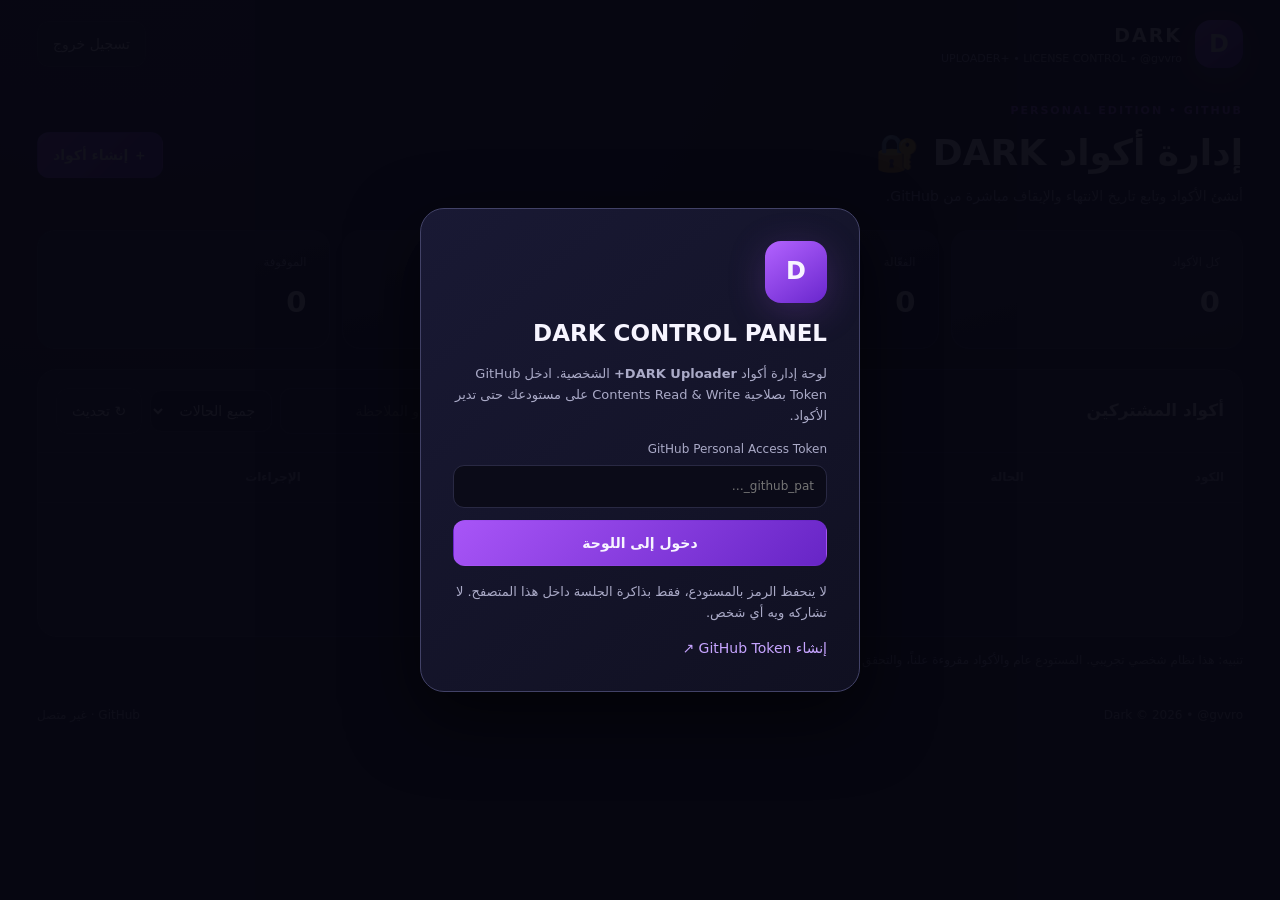
==== dark-uploader/index.html @ 8ace8737 "Publish DARK Uploader+ personal license dashboard" ====
<!doctype html>
<html lang="ar" dir="rtl">
<head>
<meta charset="utf-8"><meta name="viewport" content="width=device-width, initial-scale=1">
<title>DARK • License Panel</title>
<meta name="theme-color" content="#080812">
<style>
:root{color-scheme:dark;--bg:#080812;--surface:#111124;--card:#17172b;--stroke:#292943;--muted:#aaaac7;--text:#f7f5ff;--purple:#a855f7;--purple2:#6d28d9;--green:#38d9a9;--red:#ff667e;--yellow:#ffd166}
*{box-sizing:border-box}body{margin:0;font:14px/1.6 system-ui,"Segoe UI",Tahoma,sans-serif;background:radial-gradient(ellipse at 10% -20%,#5b21b635,transparent 45%),var(--bg);color:var(--text);min-height:100dvh}
button,input,select{font:inherit}button{cursor:pointer;border:0}a{color:inherit;text-decoration:none}
.wrap{max-width:1250px;margin:auto;padding:20px 22px 60px}
header{display:flex;justify-content:space-between;align-items:center;gap:12px;margin-bottom:34px}
.brand{display:flex;align-items:center;gap:13px}.logo{display:grid;place-items:center;width:48px;height:48px;border-radius:16px;background:linear-gradient(145deg,#b363ff,#6926cd);box-shadow:0 8px 36px #9d4edd40;font-size:24px;font-weight:900}
.brand b{font-size:19px;letter-spacing:2px}.brand small{display:block;font-size:11px;color:var(--muted)}
.btn{padding:11px 15px;border:1px solid var(--stroke);color:var(--text);border-radius:12px;background:#19192d;white-space:nowrap;transition:.15s}.btn:hover{border-color:#9963db}.btn.primary{background:linear-gradient(135deg,#a855f7,#6725c6);border-color:transparent;font-weight:700}.btn.red{color:var(--red)}
.hero{display:flex;align-items:center;justify-content:space-between;gap:16px;flex-wrap:wrap;margin:20px 0 22px}.eyebrow{font-size:11px;color:var(--purple);letter-spacing:2px;font-weight:800}.hero h1{font-size:clamp(25px,4vw,36px);margin:4px 0}.hero p{color:var(--muted);margin:0}
.statgrid{display:grid;grid-template-columns:repeat(4,minmax(0,1fr));gap:12px}.stat{padding:22px;background:linear-gradient(165deg,#1b1b34,#101020);border:1px solid var(--stroke);border-radius:18px}.stat small{display:block;color:var(--muted);margin-bottom:8px}.stat strong{font-size:29px;font-variant-numeric:tabular-nums}
.panel{border:1px solid var(--stroke);border-radius:20px;background:var(--surface);overflow:hidden;margin-top:20px}.toolbar{padding:18px;display:flex;align-items:center;justify-content:space-between;gap:10px;flex-wrap:wrap;border-bottom:1px solid var(--stroke)}
.title{font-size:17px;font-weight:800}.actions{display:flex;gap:8px;align-items:center;flex-wrap:wrap}
input,select{background:#0b0b18;border:1px solid var(--stroke);border-radius:11px;color:var(--text);padding:11px 12px;outline:0;min-width:0}input:focus,select:focus{border-color:var(--purple)}
.search{width:225px;max-width:100%}.table-scroll{overflow-x:auto}table{width:100%;border-collapse:collapse;min-width:740px;text-align:right}th,td{padding:15px 18px;border-bottom:1px solid #28283e;text-align:right;white-space:nowrap}th{color:#9f9fbd;font-size:12px;font-weight:600}td{font-size:13px}tbody tr:last-child td{border:0}
.key{color:#e5c6ff;letter-spacing:1px;font:700 13px/1.5 monospace;direction:ltr;display:inline-block}.pill{padding:4px 9px;border-radius:20px;font-size:11px;display:inline-block;font-weight:700}.good{color:var(--green);background:#38d9a91b}.bad{color:var(--red);background:#ff667e1b}.warn{color:var(--yellow);background:#ffd1661b}
.mini{padding:6px 9px;font-size:12px;background:#24243c;color:var(--text);border-radius:8px;margin-inline-end:4px}.mini:hover{background:#383852}
.empty{padding:55px;text-align:center;color:var(--muted)}
.note{margin-top:14px;color:var(--muted);font-size:12px}.note a{color:#c59dff;text-decoration:underline}
dialog{border:1px solid #404067;background:#15152a;color:var(--text);border-radius:21px;padding:0;min-width:min(440px,92vw);max-width:94vw;box-shadow:0 24px 100px #0009}dialog::backdrop{background:#000c;backdrop-filter:blur(5px)}.modal{padding:24px;display:grid;gap:12px}.modal h2{margin:0 0 4px;font-size:22px}.modal p{margin:0;color:var(--muted);font-size:12px}.field{display:grid;gap:6px;font-size:12px;color:var(--muted)}.field input{width:100%}.cols{display:grid;grid-template-columns:1fr 1fr;gap:12px}.modal-foot{display:flex;gap:8px;justify-content:flex-end;margin-top:10px}
#toast{position:fixed;bottom:25px;left:50%;transform:translateX(-50%);background:#262642;border:1px solid #59527b;padding:11px 19px;border-radius:12px;display:none;z-index:20;text-align:center;max-width:90vw}#toast.show{display:block}
#lock{position:fixed;inset:0;z-index:15;display:grid;place-items:center;background:#070711f4;padding:16px}#lock.hidden{display:none}.lockbox{background:linear-gradient(140deg,#191934,#101021);border:1px solid #424267;border-radius:24px;max-width:440px;width:100%;padding:32px;box-shadow:0 25px 70px #0009}.lockbox h1{margin:12px 0 4px;font-size:23px}.lockbox p{color:var(--muted);font-size:13px}.lockbox .btn{width:100%;margin-top:12px}.lockbox input{width:100%}.lockbox .logo{width:62px;height:62px}
.footer{display:flex;gap:8px;justify-content:space-between;flex-wrap:wrap;align-items:center;padding-top:24px;color:var(--muted);font-size:12px}
@media(max-width:720px){.wrap{padding:15px}.statgrid{grid-template-columns:repeat(2,minmax(0,1fr))}.stat{padding:15px}.toolbar{align-items:stretch}.actions{width:100%}.actions input{flex:1}.hero .btn{width:100%}header .btn{padding:9px}.cols{grid-template-columns:1fr}}
</style>
</head>
<body>
<div id="lock">
  <div class="lockbox">
    <div class="logo">D</div>
    <h1>DARK CONTROL PANEL</h1>
    <p>لوحة إدارة أكواد <b>DARK Uploader+</b> الشخصية. ادخل GitHub Token بصلاحية Contents Read & Write على مستودعك حتى تدير الأكواد.</p>
    <form id="loginForm"><label class="field">GitHub Personal Access Token<input id="token" type="password" required autocomplete="off" placeholder="github_pat_…"></label><button class="btn primary" type="submit" id="loginBtn">دخول إلى اللوحة</button></form>
    <p style="margin-top:16px">لا ينحفظ الرمز بالمستودع، فقط بذاكرة الجلسة داخل هذا المتصفح. لا تشاركه ويه أي شخص.</p>
    <a href="https://github.com/settings/personal-access-tokens/new" target="_blank" rel="noopener" style="color:#c6a4ff">إنشاء GitHub Token ↗</a>
  </div>
</div>
<div class="wrap">
  <header>
    <div class="brand"><div class="logo">D</div><div><b>DARK</b><small>UPLOADER+ • LICENSE CONTROL • @gvvro</small></div></div>
    <button class="btn" id="logoutBtn">تسجيل خروج</button>
  </header>
  <section class="hero"><div><div class="eyebrow">PERSONAL EDITION • GITHUB</div><h1>إدارة أكواد DARK 🔐</h1><p>أنشئ الأكواد وتابع تاريخ الانتهاء والإيقاف مباشرة من GitHub.</p></div><button class="btn primary" id="createBtn">＋ إنشاء أكواد</button></section>
  <section class="statgrid"><div class="stat"><small>كل الأكواد</small><strong id="total">0</strong></div><div class="stat"><small>الفعّالة</small><strong id="active">0</strong></div><div class="stat"><small>المنتهية</small><strong id="expired">0</strong></div><div class="stat"><small>الموقوفة</small><strong id="disabled">0</strong></div></section>
  <section class="panel">
    <div class="toolbar"><span class="title">أكواد المشتركين</span><div class="actions"><input id="query" class="search" placeholder="بحث بالكود أو الملاحظة"><select id="filter"><option value="all">جميع الحالات</option><option value="active">فعّال</option><option value="expired">منتهي</option><option value="disabled">موقوف</option></select><button class="btn" id="refreshBtn">↻ تحديث</button></div></div>
    <div class="table-scroll"><table><thead><tr><th>الكود</th><th>الحالة</th><th>الانتهاء</th><th>الملاحظة</th><th>الإجراءات</th></tr></thead><tbody id="rows"></tbody></table></div><div id="empty" class="empty">لا توجد أكواد. اضغط «إنشاء أكواد» للبداية.</div>
  </section>
  <p class="note">تنبيه: هذا نظام شخصي تجريبي. المستودع عام والأكواد مقروءة علناً، والتحقق يتم داخل الإضافة وليس بسيرفر محمي.</p>
  <div class="footer"><span>Dark © 2026 • @gvvro</span><span id="sync">GitHub · غير متصل</span></div>
</div>
<dialog id="createDialog"><form class="modal" id="createForm"><h2>إنشاء أكواد جديدة</h2><p>صلاحية الكود تبدأ من لحظة إنشائه.</p><div class="cols"><label class="field">المدة بالأيام<input id="days" type="number" min="1" max="3650" value="30" required></label><label class="field">العدد<input id="count" type="number" min="1" max="50" value="1" required></label></div><label class="field">ملاحظة اختيارية<input id="note" maxlength="120" placeholder="مثلاً: جهازي الشخصي"></label><div class="modal-foot"><button class="btn" type="button" data-close>إلغاء</button><button class="btn primary" type="submit">حفظ على GitHub</button></div></form></dialog>
<div id="toast" aria-live="polite"></div>
<script>
"use strict";
const OWNER="Black2s11",REPO="black-panel-live",BRANCH="main",PATH="dark-uploader/keys.json";
const API="https://api.github.com/repos/"+OWNER+"/"+REPO+"/contents/"+PATH;
const $=(id)=>document.getElementById(id);
let token=sessionStorage.getItem("dark_gh_token")||"",keys=[],busy=false;
function say(s){const t=$("toast");t.textContent=s;t.classList.add("show");clearTimeout(window.toastTimer);window.toastTimer=setTimeout(()=>t.classList.remove("show"),3600)}
function status(k){if(k.status!=="active")return"disabled";if(!k.expires_at||new Date(k.expires_at).getTime()<=Date.now())return"expired";return"active"}
function pretty(s){try{return new Date(s).toLocaleDateString("ar-IQ",{year:"numeric",month:"2-digit",day:"2-digit"})}catch{return"—"}}
function esc(s){return String(s??"").replace(/[&<>"']/g,c=>({"&":"&amp;","<":"&lt;",">":"&gt;",'"':"&quot;","'":"&#39;"}[c]))}
async function request(url,opts={}){const r=await fetch(url,{...opts,headers:{"Accept":"application/vnd.github+json","Authorization":"Bearer "+token,"X-GitHub-Api-Version":"2022-11-28",...(opts.headers||{})},cache:"no-store"});if(!r.ok){const d=await r.json().catch(()=>({}));throw Error((d.message||"GitHub HTTP "+r.status)+(r.status===409?" — تحديث متزامن؛ حاول مجدداً":""))}return r.json()}
function decode64(t){return decodeURIComponent(Array.from(atob(t.replace(/\s/g,"")),c=>"%"+c.charCodeAt(0).toString(16).padStart(2,"0")).join(""))}
function encode64(s){return btoa(unescape(encodeURIComponent(s)))}
async function current(){const f=await request(API+"?ref="+BRANCH+"&t="+Date.now());const d=JSON.parse(decode64(f.content));return{sha:f.sha,keys:Array.isArray(d.keys)?d.keys:[]}}
async function load(){const d=await current();keys=d.keys;render();$("sync").textContent="متصل بـ GitHub • "+new Date().toLocaleTimeString("ar-IQ")}
async function mutate(fn,msg){if(busy)return;busy=true;try{const state=await current();const next=fn(state.keys);const body={message:msg,branch:BRANCH,sha:state.sha,content:encode64(JSON.stringify({version:1,app:"Dark Uploader+",updated_at:new Date().toISOString(),keys:next},null,2)+"\n")};await request(API,{method:"PUT",headers:{"Content-Type":"application/json"},body:JSON.stringify(body)});keys=next;render();say("تم الحفظ على GitHub ✓")}catch(e){say("فشل الحفظ: "+e.message)}finally{busy=false}}
function gen(){const abc="ABCDEFGHJKLMNPQRSTUVWXYZ23456789",b=crypto.getRandomValues(new Uint8Array(16));return"DARK-"+Array.from(b,c=>abc[c%abc.length]).join("")}
function render(){const q=$("query").value.trim().toLowerCase(),f=$("filter").value;let counts={active:0,expired:0,disabled:0};for(const k of keys)counts[status(k)]++;$("total").textContent=keys.length;for(const k in counts)$(k).textContent=counts[k];const visible=keys.filter(k=>(!q||(k.key+" "+(k.note||"")).toLowerCase().includes(q))&&(f==="all"||status(k)===f));const tbody=$("rows");tbody.innerHTML="";$("empty").hidden=visible.length>0;for(const k of visible){const s=status(k),tr=document.createElement("tr");tr.innerHTML='<td><span class="key">'+esc(k.key)+'</span></td><td><span class="pill '+(s==="active"?"good":s==="disabled"?"bad":"warn")+'">'+(s==="active"?"فعّال":s==="expired"?"منتهي":"موقوف")+'</span></td><td>'+esc(pretty(k.expires_at))+'</td><td>'+esc(k.note||"—")+'</td><td></td>';const actions=tr.lastElementChild;const btn=(title,handler,cl="")=>{const b=document.createElement("button");b.type="button";b.className="mini "+cl;b.textContent=title;b.onclick=handler;actions.appendChild(b)};
btn("نسخ",()=>navigator.clipboard.writeText(k.key).then(()=>say("تم النسخ")).catch(()=>say(k.key)));
btn(k.status==="active"?"إيقاف":"تفعيل",()=>mutate(list=>list.map(x=>x.id===k.id?{...x,status:x.status==="active"?"disabled":"active"}:x),"DARK license status"));
btn("حذف",()=>{if(confirm("حذف هذا الكود نهائياً؟"))mutate(list=>list.filter(x=>x.id!==k.id),"Delete DARK license")},"danger");
tbody.appendChild(tr)}}
$("loginForm").onsubmit=async e=>{e.preventDefault();$("loginBtn").disabled=true;token=$("token").value.trim();try{await request("https://api.github.com/user");await load();sessionStorage.setItem("dark_gh_token",token);$("lock").classList.add("hidden");$("token").value="";say("تم الاتصال")}catch(err){token="";say("فشل الدخول: "+err.message)}finally{$("loginBtn").disabled=false}};
$("logoutBtn").onclick=()=>{token="";keys=[];sessionStorage.removeItem("dark_gh_token");$("lock").classList.remove("hidden");$("token").value="";render()};
$("query").oninput=render;$("filter").onchange=render;$("refreshBtn").onclick=()=>load().catch(e=>say(e.message));$("createBtn").onclick=()=>$("createDialog").showModal();document.querySelector("[data-close]").onclick=()=>$("createDialog").close();
$("createForm").onsubmit=async e=>{e.preventDefault();const days=Number($("days").value),count=Number($("count").value),note=$("note").value.trim();if(!(days>=1&&days<=3650&&count>=1&&count<=50))return say("أدخل عدد ومدة صحيحة");await mutate(list=>{const result=[...list];for(let i=0;i<count;i++){let key=gen();while(result.some(x=>x.key===key))key=gen();const created=new Date();result.unshift({id:crypto.randomUUID(),key,status:"active",created_at:created.toISOString(),expires_at:new Date(created.getTime()+days*86400000).toISOString(),note})}return result},"Create DARK licenses");$("createDialog").close();$("createForm").reset()};
if(token){(async()=>{try{await load();$("lock").classList.add("hidden")}catch(e){sessionStorage.removeItem("dark_gh_token");token="";say("الجلسة انتهت، سجل مجدداً")}})()}
</script>
</body>
</html>
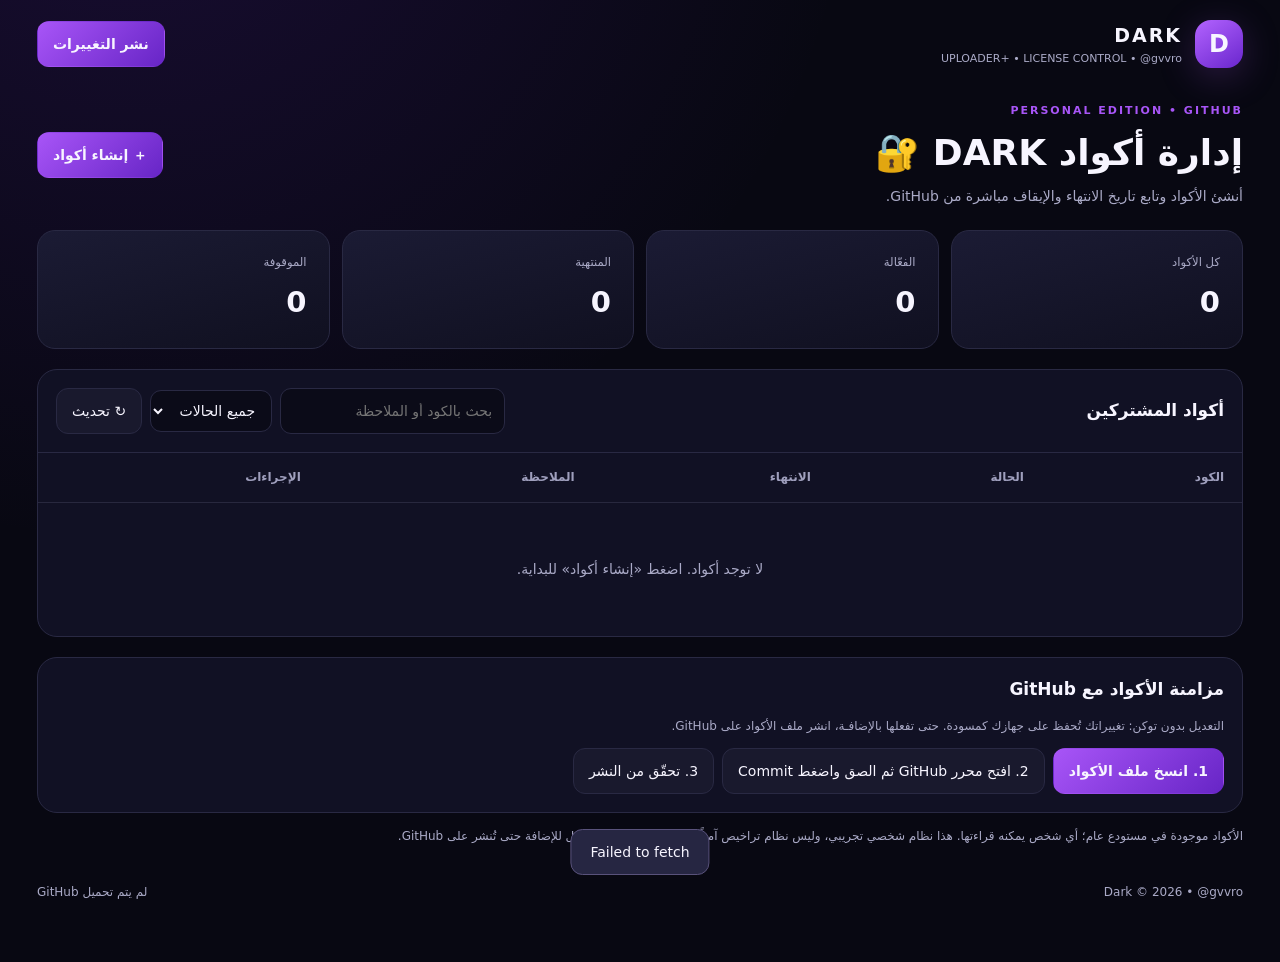
==== commit 6d928298: "Make DARK Uploader+ panel token-free with local drafts and GitHub editor publish" ====
--- a/dark-uploader/index.html
+++ b/dark-uploader/index.html
@@ -31,20 +31,10 @@
 </style>
 </head>
 <body>
-<div id="lock">
-  <div class="lockbox">
-    <div class="logo">D</div>
-    <h1>DARK CONTROL PANEL</h1>
-    <p>لوحة إدارة أكواد <b>DARK Uploader+</b> الشخصية. ادخل GitHub Token بصلاحية Contents Read & Write على مستودعك حتى تدير الأكواد.</p>
-    <form id="loginForm"><label class="field">GitHub Personal Access Token<input id="token" type="password" required autocomplete="off" placeholder="github_pat_…"></label><button class="btn primary" type="submit" id="loginBtn">دخول إلى اللوحة</button></form>
-    <p style="margin-top:16px">لا ينحفظ الرمز بالمستودع، فقط بذاكرة الجلسة داخل هذا المتصفح. لا تشاركه ويه أي شخص.</p>
-    <a href="https://github.com/settings/personal-access-tokens/new" target="_blank" rel="noopener" style="color:#c6a4ff">إنشاء GitHub Token ↗</a>
-  </div>
-</div>
 <div class="wrap">
   <header>
     <div class="brand"><div class="logo">D</div><div><b>DARK</b><small>UPLOADER+ • LICENSE CONTROL • @gvvro</small></div></div>
-    <button class="btn" id="logoutBtn">تسجيل خروج</button>
+    <button class="btn primary" id="publishBtn">نشر التغييرات</button>
   </header>
   <section class="hero"><div><div class="eyebrow">PERSONAL EDITION • GITHUB</div><h1>إدارة أكواد DARK 🔐</h1><p>أنشئ الأكواد وتابع تاريخ الانتهاء والإيقاف مباشرة من GitHub.</p></div><button class="btn primary" id="createBtn">＋ إنشاء أكواد</button></section>
   <section class="statgrid"><div class="stat"><small>كل الأكواد</small><strong id="total">0</strong></div><div class="stat"><small>الفعّالة</small><strong id="active">0</strong></div><div class="stat"><small>المنتهية</small><strong id="expired">0</strong></div><div class="stat"><small>الموقوفة</small><strong id="disabled">0</strong></div></section>
@@ -52,38 +42,97 @@
     <div class="toolbar"><span class="title">أكواد المشتركين</span><div class="actions"><input id="query" class="search" placeholder="بحث بالكود أو الملاحظة"><select id="filter"><option value="all">جميع الحالات</option><option value="active">فعّال</option><option value="expired">منتهي</option><option value="disabled">موقوف</option></select><button class="btn" id="refreshBtn">↻ تحديث</button></div></div>
     <div class="table-scroll"><table><thead><tr><th>الكود</th><th>الحالة</th><th>الانتهاء</th><th>الملاحظة</th><th>الإجراءات</th></tr></thead><tbody id="rows"></tbody></table></div><div id="empty" class="empty">لا توجد أكواد. اضغط «إنشاء أكواد» للبداية.</div>
   </section>
-  <p class="note">تنبيه: هذا نظام شخصي تجريبي. المستودع عام والأكواد مقروءة علناً، والتحقق يتم داخل الإضافة وليس بسيرفر محمي.</p>
-  <div class="footer"><span>Dark © 2026 • @gvvro</span><span id="sync">GitHub · غير متصل</span></div>
+  <section class="panel" id="syncPanel" style="padding:18px">
+  <div class="title">مزامنة الأكواد مع GitHub</div>
+  <p class="note" id="syncHelp">التعديل بدون توكن: تغييراتك تُحفظ على جهازك كمسودة. حتى تفعلها بالإضافـة، انشر ملف الأكواد على GitHub.</p>
+  <div class="actions" style="margin-top:12px">
+    <button class="btn primary" id="copyJsonBtn">1. انسخ ملف الأكواد</button>
+    <a class="btn" href="https://github.com/Black2s11/black-panel-live/edit/main/dark-uploader/keys.json" target="_blank" rel="noopener noreferrer">2. افتح محرر GitHub ثم الصق واضغط Commit</a>
+    <button class="btn" id="confirmBtn">3. تحقّق من النشر</button>
+  </div>
+  <textarea id="jsonBackup" readonly spellcheck="false" style="display:none;width:100%;min-height:180px;background:#0b0b18;color:#fff;margin-top:12px;border:1px solid #51516e;border-radius:12px;padding:12px" aria-label="ملف الأكواد"></textarea>
+</section>
+<p class="note">الأكواد موجودة في مستودع عام؛ أي شخص يمكنه قراءتها. هذا نظام شخصي تجريبي، وليس نظام تراخيص آمناً. التعديلات المحلية لن تصل للإضافة حتى تُنشر على GitHub.</p>
+  <div class="footer"><span>Dark © 2026 • @gvvro</span><span id="sync">جاري تحميل الأكواد…</span></div>
 </div>
-<dialog id="createDialog"><form class="modal" id="createForm"><h2>إنشاء أكواد جديدة</h2><p>صلاحية الكود تبدأ من لحظة إنشائه.</p><div class="cols"><label class="field">المدة بالأيام<input id="days" type="number" min="1" max="3650" value="30" required></label><label class="field">العدد<input id="count" type="number" min="1" max="50" value="1" required></label></div><label class="field">ملاحظة اختيارية<input id="note" maxlength="120" placeholder="مثلاً: جهازي الشخصي"></label><div class="modal-foot"><button class="btn" type="button" data-close>إلغاء</button><button class="btn primary" type="submit">حفظ على GitHub</button></div></form></dialog>
+<dialog id="createDialog"><form class="modal" id="createForm"><h2>إنشاء أكواد جديدة</h2><p>صلاحية الكود تبدأ من لحظة إنشائه. سيتم حفظ التغييرات كمسودة محلية حتى تنشرها على GitHub.</p><div class="cols"><label class="field">المدة بالأيام<input id="days" type="number" min="1" max="3650" value="30" required></label><label class="field">العدد<input id="count" type="number" min="1" max="50" value="1" required></label></div><label class="field">ملاحظة اختيارية<input id="note" maxlength="120" placeholder="مثلاً: جهازي الشخصي"></label><div class="modal-foot"><button class="btn" type="button" data-close>إلغاء</button><button class="btn primary" type="submit">حفظ على GitHub</button></div></form></dialog>
 <div id="toast" aria-live="polite"></div>
 <script>
 "use strict";
-const OWNER="Black2s11",REPO="black-panel-live",BRANCH="main",PATH="dark-uploader/keys.json";
-const API="https://api.github.com/repos/"+OWNER+"/"+REPO+"/contents/"+PATH;
-const $=(id)=>document.getElementById(id);
-let token=sessionStorage.getItem("dark_gh_token")||"",keys=[],busy=false;
-function say(s){const t=$("toast");t.textContent=s;t.classList.add("show");clearTimeout(window.toastTimer);window.toastTimer=setTimeout(()=>t.classList.remove("show"),3600)}
-function status(k){if(k.status!=="active")return"disabled";if(!k.expires_at||new Date(k.expires_at).getTime()<=Date.now())return"expired";return"active"}
-function pretty(s){try{return new Date(s).toLocaleDateString("ar-IQ",{year:"numeric",month:"2-digit",day:"2-digit"})}catch{return"—"}}
+const RAW="https://raw.githubusercontent.com/Black2s11/black-panel-live/main/dark-uploader/keys.json";
+const DRAFT="dark-uploader-draft-local-v1";
+const $=id=>document.getElementById(id);
+let keys=[],dirty=false;
+function say(s){const el=$("toast");el.textContent=s;el.classList.add("show");clearTimeout(window.toastTimer);window.toastTimer=setTimeout(()=>el.classList.remove("show"),4200)}
+function status(k){if(k.status!=="active")return"disabled";return!k.expires_at||new Date(k.expires_at).getTime()<=Date.now()?"expired":"active"}
+function pretty(s){const d=new Date(s);return isNaN(d.getTime())?"—":d.toLocaleDateString("ar-IQ",{year:"numeric",month:"2-digit",day:"2-digit"})}
 function esc(s){return String(s??"").replace(/[&<>"']/g,c=>({"&":"&amp;","<":"&lt;",">":"&gt;",'"':"&quot;","'":"&#39;"}[c]))}
-async function request(url,opts={}){const r=await fetch(url,{...opts,headers:{"Accept":"application/vnd.github+json","Authorization":"Bearer "+token,"X-GitHub-Api-Version":"2022-11-28",...(opts.headers||{})},cache:"no-store"});if(!r.ok){const d=await r.json().catch(()=>({}));throw Error((d.message||"GitHub HTTP "+r.status)+(r.status===409?" — تحديث متزامن؛ حاول مجدداً":""))}return r.json()}
-function decode64(t){return decodeURIComponent(Array.from(atob(t.replace(/\s/g,"")),c=>"%"+c.charCodeAt(0).toString(16).padStart(2,"0")).join(""))}
-function encode64(s){return btoa(unescape(encodeURIComponent(s)))}
-async function current(){const f=await request(API+"?ref="+BRANCH+"&t="+Date.now());const d=JSON.parse(decode64(f.content));return{sha:f.sha,keys:Array.isArray(d.keys)?d.keys:[]}}
-async function load(){const d=await current();keys=d.keys;render();$("sync").textContent="متصل بـ GitHub • "+new Date().toLocaleTimeString("ar-IQ")}
-async function mutate(fn,msg){if(busy)return;busy=true;try{const state=await current();const next=fn(state.keys);const body={message:msg,branch:BRANCH,sha:state.sha,content:encode64(JSON.stringify({version:1,app:"Dark Uploader+",updated_at:new Date().toISOString(),keys:next},null,2)+"\n")};await request(API,{method:"PUT",headers:{"Content-Type":"application/json"},body:JSON.stringify(body)});keys=next;render();say("تم الحفظ على GitHub ✓")}catch(e){say("فشل الحفظ: "+e.message)}finally{busy=false}}
-function gen(){const abc="ABCDEFGHJKLMNPQRSTUVWXYZ23456789",b=crypto.getRandomValues(new Uint8Array(16));return"DARK-"+Array.from(b,c=>abc[c%abc.length]).join("")}
-function render(){const q=$("query").value.trim().toLowerCase(),f=$("filter").value;let counts={active:0,expired:0,disabled:0};for(const k of keys)counts[status(k)]++;$("total").textContent=keys.length;for(const k in counts)$(k).textContent=counts[k];const visible=keys.filter(k=>(!q||(k.key+" "+(k.note||"")).toLowerCase().includes(q))&&(f==="all"||status(k)===f));const tbody=$("rows");tbody.innerHTML="";$("empty").hidden=visible.length>0;for(const k of visible){const s=status(k),tr=document.createElement("tr");tr.innerHTML='<td><span class="key">'+esc(k.key)+'</span></td><td><span class="pill '+(s==="active"?"good":s==="disabled"?"bad":"warn")+'">'+(s==="active"?"فعّال":s==="expired"?"منتهي":"موقوف")+'</span></td><td>'+esc(pretty(k.expires_at))+'</td><td>'+esc(k.note||"—")+'</td><td></td>';const actions=tr.lastElementChild;const btn=(title,handler,cl="")=>{const b=document.createElement("button");b.type="button";b.className="mini "+cl;b.textContent=title;b.onclick=handler;actions.appendChild(b)};
-btn("نسخ",()=>navigator.clipboard.writeText(k.key).then(()=>say("تم النسخ")).catch(()=>say(k.key)));
-btn(k.status==="active"?"إيقاف":"تفعيل",()=>mutate(list=>list.map(x=>x.id===k.id?{...x,status:x.status==="active"?"disabled":"active"}:x),"DARK license status"));
-btn("حذف",()=>{if(confirm("حذف هذا الكود نهائياً؟"))mutate(list=>list.filter(x=>x.id!==k.id),"Delete DARK license")},"danger");
-tbody.appendChild(tr)}}
-$("loginForm").onsubmit=async e=>{e.preventDefault();$("loginBtn").disabled=true;token=$("token").value.trim();try{await request("https://api.github.com/user");await load();sessionStorage.setItem("dark_gh_token",token);$("lock").classList.add("hidden");$("token").value="";say("تم الاتصال")}catch(err){token="";say("فشل الدخول: "+err.message)}finally{$("loginBtn").disabled=false}};
-$("logoutBtn").onclick=()=>{token="";keys=[];sessionStorage.removeItem("dark_gh_token");$("lock").classList.remove("hidden");$("token").value="";render()};
-$("query").oninput=render;$("filter").onchange=render;$("refreshBtn").onclick=()=>load().catch(e=>say(e.message));$("createBtn").onclick=()=>$("createDialog").showModal();document.querySelector("[data-close]").onclick=()=>$("createDialog").close();
-$("createForm").onsubmit=async e=>{e.preventDefault();const days=Number($("days").value),count=Number($("count").value),note=$("note").value.trim();if(!(days>=1&&days<=3650&&count>=1&&count<=50))return say("أدخل عدد ومدة صحيحة");await mutate(list=>{const result=[...list];for(let i=0;i<count;i++){let key=gen();while(result.some(x=>x.key===key))key=gen();const created=new Date();result.unshift({id:crypto.randomUUID(),key,status:"active",created_at:created.toISOString(),expires_at:new Date(created.getTime()+days*86400000).toISOString(),note})}return result},"Create DARK licenses");$("createDialog").close();$("createForm").reset()};
-if(token){(async()=>{try{await load();$("lock").classList.add("hidden")}catch(e){sessionStorage.removeItem("dark_gh_token");token="";say("الجلسة انتهت، سجل مجدداً")}})()}
+function json(){return JSON.stringify({version:1,app:"Dark Uploader+",updated_at:new Date().toISOString(),keys},null,2)+"\n"}
+function syncState(){
+ $("sync").textContent=dirty?"مسودة محلية — غير منشورة":"GitHub متصل — لا توجد تغييرات معلقة";
+ $("sync").style.color=dirty?"#ffd166":"#38d9a9";
+ $("syncHelp").textContent=dirty?"عندك تغييرات محلية غير منشورة. انسخ الملف والصقه في GitHub، ثم اضغط Commit changes.":"اللوحة تفتح بدون توكن. أي تغييرات جديدة تحتاج نشرها على GitHub حتى تشوفها الإضافة.";
+}
+function draft(){localStorage.setItem(DRAFT,JSON.stringify(keys));dirty=true;render();syncState();say("تم حفظ التغيير على جهازك. انشره على GitHub حتى يصل للإضافة.")}
+async function load(force=false){
+ const r=await fetch(RAW+"?t="+Date.now(),{cache:"no-store"});
+ if(!r.ok)throw Error("قراءة ملف الأكواد فشلت: "+r.status);
+ const d=await r.json();if(!Array.isArray(d.keys))throw Error("ملف الأكواد غير صالح");
+ const local=force?null:localStorage.getItem(DRAFT);
+ if(local){
+   try {const v=JSON.parse(local);keys=Array.isArray(v)?v:d.keys;dirty=JSON.stringify(keys)!==JSON.stringify(d.keys);if(!dirty)localStorage.removeItem(DRAFT)}
+   catch(e){keys=d.keys;dirty=false}
+ } else {keys=d.keys;dirty=false;if(force)localStorage.removeItem(DRAFT)}
+ render();syncState();
+ if(dirty)say("تم استعادة مسودة محلية غير منشورة");
+}
+function make(){const chars="ABCDEFGHJKLMNPQRSTUVWXYZ23456789",bytes=crypto.getRandomValues(new Uint8Array(16));return "DARK-"+Array.from(bytes,b=>chars[b%chars.length]).join("")}
+function change(fn){keys=fn([...keys]);draft()}
+function render(){
+ const q=$("query").value.trim().toLowerCase(),f=$("filter").value,stats={active:0,expired:0,disabled:0};
+ for(const k of keys)stats[status(k)]++;
+ $("total").textContent=keys.length;for(const k in stats)$(k).textContent=stats[k];
+ const visible=keys.filter(k=>(!q||(k.key+" "+(k.note||"")).toLowerCase().includes(q))&&(f==="all"||status(k)===f));
+ const tb=$("rows");tb.innerHTML="";$("empty").hidden=visible.length>0;
+ for(const k of visible){
+   const s=status(k),tr=document.createElement("tr");
+   tr.innerHTML='<td><span class="key">'+esc(k.key)+'</span></td><td><span class="pill '+(s==="active"?"good":s==="expired"?"warn":"bad")+'">'+(s==="active"?"فعّال":s==="expired"?"منتهي":"موقوف")+'</span></td><td>'+esc(pretty(k.expires_at))+'</td><td>'+esc(k.note||"—")+'</td><td></td>';
+   const box=tr.lastElementChild;
+   const button=(label,cb)=>{const b=document.createElement("button");b.type="button";b.className="mini";b.textContent=label;b.onclick=cb;box.appendChild(b)};
+   button("نسخ",()=>navigator.clipboard.writeText(k.key).then(()=>say("تم النسخ")).catch(()=>say(k.key)));
+   button(k.status==="active"?"إيقاف":"تفعيل",()=>change(list=>list.map(x=>x.id===k.id?{...x,status:x.status==="active"?"disabled":"active"}:x)));
+   button("حذف",()=>{if(confirm("حذف هذا الكود؟ بعد الحذف انشر التغيير على GitHub."))change(list=>list.filter(x=>x.id!==k.id))});
+   tb.appendChild(tr);
+ }
+}
+$("createBtn").onclick=()=>$("createDialog").showModal();
+document.querySelector("[data-close]").onclick=()=>$("createDialog").close();
+$("query").oninput=render;$("filter").onchange=render;
+$("createForm").onsubmit=e=>{
+ e.preventDefault();
+ const days=Number($("days").value),count=Number($("count").value),note=$("note").value.trim();
+ if(!(days>=1&&days<=3650&&count>=1&&count<=50))return say("أدخل مدة وعدد صحيح");
+ change(list=>{for(let i=0;i<count;i++){let key=make();while(list.some(k=>k.key===key))key=make();const d=new Date();list.unshift({id:crypto.randomUUID(),key,status:"active",created_at:d.toISOString(),expires_at:new Date(d.getTime()+days*86400000).toISOString(),note})}return list});
+ $("createDialog").close();$("createForm").reset();
+};
+$("refreshBtn").onclick=async()=>{
+ if(dirty&&!confirm("عندك تغييرات غير منشورة. هل تريد حذف المسودة واستعادة GitHub؟"))return;
+ try{await load(true);say("تم التحديث من GitHub")}catch(e){say(e.message)}
+};
+$("copyJsonBtn").onclick=async()=>{
+ const value=json();
+ try{await navigator.clipboard.writeText(value);say("تم نسخ الملف. افتح GitHub والصق ثم اضغط Commit changes")}
+ catch(e){const t=$("jsonBackup");t.value=value;t.style.display="block";t.select();say("انسخ النص الظاهر يدوياً والصقه في GitHub")}
+};
+$("publishBtn").onclick=()=>$("syncPanel").scrollIntoView({behavior:"smooth",block:"center"});
+$("confirmBtn").onclick=async()=>{
+ try{const r=await fetch(RAW+"?t="+Date.now(),{cache:"no-store"});if(!r.ok)throw Error("فشل الاتصال");const d=await r.json();
+ if(JSON.stringify(d.keys)===JSON.stringify(keys)){dirty=false;localStorage.removeItem(DRAFT);syncState();say("تم التأكد من النشر على GitHub ✓")}
+ else say("ما ظهرت التغييرات على GitHub. تأكد من Commit ثم أعد المحاولة.");
+ }catch(e){say(e.message)}
+};
+load().catch(e=>{$("sync").textContent="لم يتم تحميل GitHub";say(e.message)});
+
 </script>
 </body>
 </html>
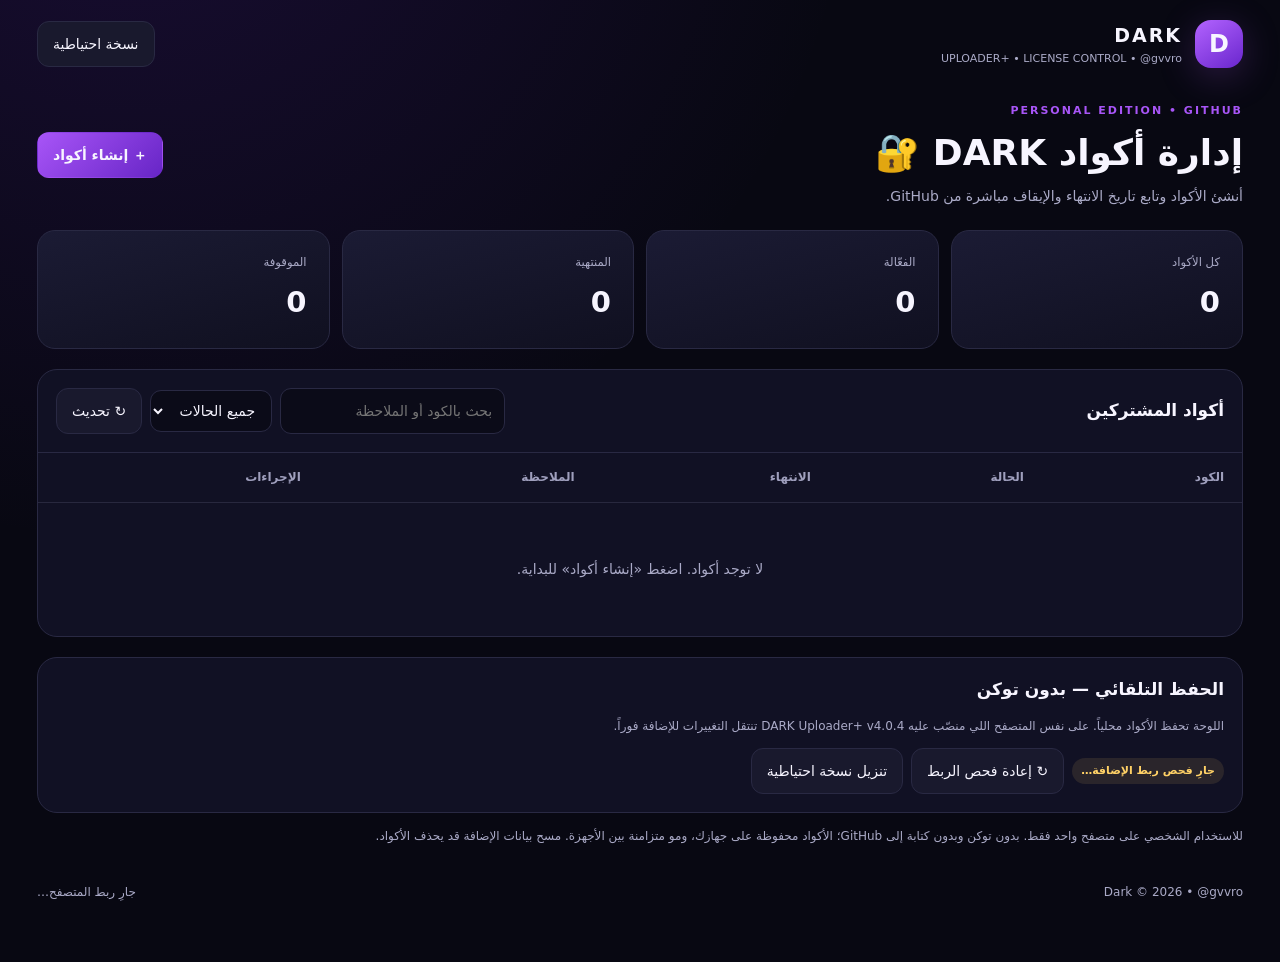
==== commit 51395fc5: "Sync personal DARK license panel to extension storage with no GitHub tokens or manual commits" ====
--- a/dark-uploader/index.html
+++ b/dark-uploader/index.html
@@ -34,7 +34,7 @@
 <div class="wrap">
   <header>
     <div class="brand"><div class="logo">D</div><div><b>DARK</b><small>UPLOADER+ • LICENSE CONTROL • @gvvro</small></div></div>
-    <button class="btn primary" id="publishBtn">نشر التغييرات</button>
+    <button class="btn" id="exportTopBtn">نسخة احتياطية</button>
   </header>
   <section class="hero"><div><div class="eyebrow">PERSONAL EDITION • GITHUB</div><h1>إدارة أكواد DARK 🔐</h1><p>أنشئ الأكواد وتابع تاريخ الانتهاء والإيقاف مباشرة من GitHub.</p></div><button class="btn primary" id="createBtn">＋ إنشاء أكواد</button></section>
   <section class="statgrid"><div class="stat"><small>كل الأكواد</small><strong id="total">0</strong></div><div class="stat"><small>الفعّالة</small><strong id="active">0</strong></div><div class="stat"><small>المنتهية</small><strong id="expired">0</strong></div><div class="stat"><small>الموقوفة</small><strong id="disabled">0</strong></div></section>
@@ -43,95 +43,104 @@
     <div class="table-scroll"><table><thead><tr><th>الكود</th><th>الحالة</th><th>الانتهاء</th><th>الملاحظة</th><th>الإجراءات</th></tr></thead><tbody id="rows"></tbody></table></div><div id="empty" class="empty">لا توجد أكواد. اضغط «إنشاء أكواد» للبداية.</div>
   </section>
   <section class="panel" id="syncPanel" style="padding:18px">
-  <div class="title">مزامنة الأكواد مع GitHub</div>
-  <p class="note" id="syncHelp">التعديل بدون توكن: تغييراتك تُحفظ على جهازك كمسودة. حتى تفعلها بالإضافـة، انشر ملف الأكواد على GitHub.</p>
-  <div class="actions" style="margin-top:12px">
-    <button class="btn primary" id="copyJsonBtn">1. انسخ ملف الأكواد</button>
-    <a class="btn" href="https://github.com/Black2s11/black-panel-live/edit/main/dark-uploader/keys.json" target="_blank" rel="noopener noreferrer">2. افتح محرر GitHub ثم الصق واضغط Commit</a>
-    <button class="btn" id="confirmBtn">3. تحقّق من النشر</button>
-  </div>
-  <textarea id="jsonBackup" readonly spellcheck="false" style="display:none;width:100%;min-height:180px;background:#0b0b18;color:#fff;margin-top:12px;border:1px solid #51516e;border-radius:12px;padding:12px" aria-label="ملف الأكواد"></textarea>
+  <div class="title">الحفظ التلقائي — بدون توكن</div>
+  <p class="note" id="syncHelp">اللوحة تحفظ الأكواد محلياً. على نفس المتصفح اللي منصّب عليه DARK Uploader+ v4.0.4 تنتقل التغييرات للإضافة فوراً.</p>
+  <div class="actions" style="margin-top:12px"><span id="modeLabel" class="pill warn">جارِ فحص ربط الإضافة…</span><button class="btn" id="reloadBtn">↻ إعادة فحص الربط</button><button class="btn" id="exportBtn">تنزيل نسخة احتياطية</button></div>
 </section>
-<p class="note">الأكواد موجودة في مستودع عام؛ أي شخص يمكنه قراءتها. هذا نظام شخصي تجريبي، وليس نظام تراخيص آمناً. التعديلات المحلية لن تصل للإضافة حتى تُنشر على GitHub.</p>
-  <div class="footer"><span>Dark © 2026 • @gvvro</span><span id="sync">جاري تحميل الأكواد…</span></div>
+<p class="note">للاستخدام الشخصي على متصفح واحد فقط. بدون توكن وبدون كتابة إلى GitHub؛ الأكواد محفوظة على جهازك، ومو متزامنة بين الأجهزة. مسح بيانات الإضافة قد يحذف الأكواد.</p>
+  <div class="footer"><span>Dark © 2026 • @gvvro</span><span id="sync">جارِ ربط المتصفح…</span></div>
 </div>
-<dialog id="createDialog"><form class="modal" id="createForm"><h2>إنشاء أكواد جديدة</h2><p>صلاحية الكود تبدأ من لحظة إنشائه. سيتم حفظ التغييرات كمسودة محلية حتى تنشرها على GitHub.</p><div class="cols"><label class="field">المدة بالأيام<input id="days" type="number" min="1" max="3650" value="30" required></label><label class="field">العدد<input id="count" type="number" min="1" max="50" value="1" required></label></div><label class="field">ملاحظة اختيارية<input id="note" maxlength="120" placeholder="مثلاً: جهازي الشخصي"></label><div class="modal-foot"><button class="btn" type="button" data-close>إلغاء</button><button class="btn primary" type="submit">حفظ على GitHub</button></div></form></dialog>
+<dialog id="createDialog"><form class="modal" id="createForm"><h2>إنشاء أكواد جديدة</h2><p>صلاحية الكود تبدأ من لحظة إنشائه ويتم حفظه تلقائياً على هذا المتصفح.</p><div class="cols"><label class="field">المدة بالأيام<input id="days" type="number" min="1" max="3650" value="30" required></label><label class="field">العدد<input id="count" type="number" min="1" max="50" value="1" required></label></div><label class="field">ملاحظة اختيارية<input id="note" maxlength="120" placeholder="مثلاً: جهازي الشخصي"></label><div class="modal-foot"><button class="btn" type="button" data-close>إلغاء</button><button class="btn primary" type="submit">حفظ على GitHub</button></div></form></dialog>
 <div id="toast" aria-live="polite"></div>
 <script>
 "use strict";
-const RAW="https://raw.githubusercontent.com/Black2s11/black-panel-live/main/dark-uploader/keys.json";
-const DRAFT="dark-uploader-draft-local-v1";
+const SOURCE="DARK_PANEL_PAGE_V1",REPLY="DARK_PANEL_EXTENSION_V1",LOCAL_KEY="dark-dashboard-local-v4";
+const PERSONAL={id:"personal-dark-v1",key:"DARK-REFEKWVXGZTQA2NU",status:"active",created_at:"2026-10-15T15:01:30.646775Z",expires_at:"2036-10-12T15:01:30.646775Z",note:"Personal • @gvvro"};
 const $=id=>document.getElementById(id);
-let keys=[],dirty=false;
-function say(s){const el=$("toast");el.textContent=s;el.classList.add("show");clearTimeout(window.toastTimer);window.toastTimer=setTimeout(()=>el.classList.remove("show"),4200)}
-function status(k){if(k.status!=="active")return"disabled";return!k.expires_at||new Date(k.expires_at).getTime()<=Date.now()?"expired":"active"}
-function pretty(s){const d=new Date(s);return isNaN(d.getTime())?"—":d.toLocaleDateString("ar-IQ",{year:"numeric",month:"2-digit",day:"2-digit"})}
+let keys=[],mode="browser",pending=new Map(),counter=0,busy=false;
+function say(s){const e=$("toast");e.textContent=s;e.classList.add("show");clearTimeout(window.darkToast);window.darkToast=setTimeout(()=>e.classList.remove("show"),3600)}
 function esc(s){return String(s??"").replace(/[&<>"']/g,c=>({"&":"&amp;","<":"&lt;",">":"&gt;",'"':"&quot;","'":"&#39;"}[c]))}
-function json(){return JSON.stringify({version:1,app:"Dark Uploader+",updated_at:new Date().toISOString(),keys},null,2)+"\n"}
-function syncState(){
- $("sync").textContent=dirty?"مسودة محلية — غير منشورة":"GitHub متصل — لا توجد تغييرات معلقة";
- $("sync").style.color=dirty?"#ffd166":"#38d9a9";
- $("syncHelp").textContent=dirty?"عندك تغييرات محلية غير منشورة. انسخ الملف والصقه في GitHub، ثم اضغط Commit changes.":"اللوحة تفتح بدون توكن. أي تغييرات جديدة تحتاج نشرها على GitHub حتى تشوفها الإضافة.";
+function validKeys(v){return Array.isArray(v)&&v.every(k=>k&&typeof k.key==="string"&&typeof k.id==="string"&&typeof k.status==="string")}
+function state(k){if(k.status!=="active")return"disabled";return !k.expires_at||Date.parse(k.expires_at)<=Date.now()?"expired":"active"}
+function date(s){const d=new Date(s);return isNaN(+d)?"—":d.toLocaleDateString("ar-IQ",{year:"numeric",month:"2-digit",day:"2-digit"})}
+function localGet(){try{const v=JSON.parse(localStorage.getItem(LOCAL_KEY)||"null");return validKeys(v)?v:[PERSONAL]}catch{return[PERSONAL]}}
+function localSet(v){localStorage.setItem(LOCAL_KEY,JSON.stringify(v))}
+window.addEventListener("message",e=>{if(e.source!==window||e.origin!==location.origin)return;const d=e.data;if(!d||d.source!==REPLY||d.version!==1||typeof d.id!=="string")return;const p=pending.get(d.id);if(p){pending.delete(d.id);p(d)}});
+function bridge(action,values,wait=1200){
+ return new Promise(resolve=>{
+  const id="dark-"+(++counter)+"-"+Math.random().toString(36).slice(2);
+  const finish=r=>{clearTimeout(timer);pending.delete(id);resolve(r)};
+  const timer=setTimeout(()=>finish(null),wait);
+  pending.set(id,finish);
+  window.postMessage({source:SOURCE,version:1,id,action,keys:values},location.origin);
+ });
 }
-function draft(){localStorage.setItem(DRAFT,JSON.stringify(keys));dirty=true;render();syncState();say("تم حفظ التغيير على جهازك. انشره على GitHub حتى يصل للإضافة.")}
-async function load(force=false){
- const r=await fetch(RAW+"?t="+Date.now(),{cache:"no-store"});
- if(!r.ok)throw Error("قراءة ملف الأكواد فشلت: "+r.status);
- const d=await r.json();if(!Array.isArray(d.keys))throw Error("ملف الأكواد غير صالح");
- const local=force?null:localStorage.getItem(DRAFT);
- if(local){
-   try {const v=JSON.parse(local);keys=Array.isArray(v)?v:d.keys;dirty=JSON.stringify(keys)!==JSON.stringify(d.keys);if(!dirty)localStorage.removeItem(DRAFT)}
-   catch(e){keys=d.keys;dirty=false}
- } else {keys=d.keys;dirty=false;if(force)localStorage.removeItem(DRAFT)}
- render();syncState();
- if(dirty)say("تم استعادة مسودة محلية غير منشورة");
+function updateMode(){
+ const online=mode==="extension";
+ $("modeLabel").className="pill "+(online?"good":"warn");
+ $("modeLabel").textContent=online?"✓ الإضافة متصلة — حفظ مباشر":"⚠ حفظ المتصفح فقط — الإضافة مو متصلة";
+ $("sync").textContent=online?"محفوظ داخل إضافة DARK":"حفظ محلي — لا يصل للإضافة";
+ $("sync").style.color=online?"#38d9a9":"#ffd166";
+ $("syncHelp").textContent=online?"ما تحتاج توكن ولا تسجيل دخول. أي كود تنشئه أو توقفه ينحفظ فوراً بداخل إضافة DARK Uploader+ المثبتة على هذا المتصفح.":"ما لقينا إضافة DARK v4.0.4 على نفس المتصفح. اللوحة تحفظ أكوادك محلياً فقط، لكن ما راح تشتغل داخل الإضافة قبل تثبيتها وفتح الصفحة بنفس المتصفح.";
 }
-function make(){const chars="ABCDEFGHJKLMNPQRSTUVWXYZ23456789",bytes=crypto.getRandomValues(new Uint8Array(16));return "DARK-"+Array.from(bytes,b=>chars[b%chars.length]).join("")}
-function change(fn){keys=fn([...keys]);draft()}
+async function load(){
+ const response=await bridge("GET");
+ if(response&&response.ok&&validKeys(response.keys)){
+  mode="extension";keys=response.keys;
+ }else{mode="browser";keys=localGet()}
+ updateMode();render();
+}
+async function change(fn){
+ if(busy)return;
+ const before=keys;
+ const next=fn([...keys]);
+ busy=true;
+ try{
+  if(mode==="extension"){
+   const r=await bridge("SET",next,5000);
+   if(!r||!r.ok)throw Error(r?.error||"تعذر حفظ الأكواد داخل الإضافة");
+   keys=r.keys;localSet(keys);
+  }else{localSet(next);keys=next}
+  render();say(mode==="extension"?"تم الحفظ داخل الإضافة مباشرة ✓":"تم الحفظ على المتصفح فقط — الإضافة مو متصلة");
+ }catch(err){keys=before;render();say("فشل الحفظ: "+err.message)}
+ finally{busy=false}
+}
+function make(){const abc="ABCDEFGHJKLMNPQRSTUVWXYZ23456789",b=crypto.getRandomValues(new Uint8Array(16));return"DARK-"+Array.from(b,n=>abc[n%abc.length]).join("")}
 function render(){
- const q=$("query").value.trim().toLowerCase(),f=$("filter").value,stats={active:0,expired:0,disabled:0};
- for(const k of keys)stats[status(k)]++;
- $("total").textContent=keys.length;for(const k in stats)$(k).textContent=stats[k];
- const visible=keys.filter(k=>(!q||(k.key+" "+(k.note||"")).toLowerCase().includes(q))&&(f==="all"||status(k)===f));
- const tb=$("rows");tb.innerHTML="";$("empty").hidden=visible.length>0;
- for(const k of visible){
-   const s=status(k),tr=document.createElement("tr");
-   tr.innerHTML='<td><span class="key">'+esc(k.key)+'</span></td><td><span class="pill '+(s==="active"?"good":s==="expired"?"warn":"bad")+'">'+(s==="active"?"فعّال":s==="expired"?"منتهي":"موقوف")+'</span></td><td>'+esc(pretty(k.expires_at))+'</td><td>'+esc(k.note||"—")+'</td><td></td>';
-   const box=tr.lastElementChild;
-   const button=(label,cb)=>{const b=document.createElement("button");b.type="button";b.className="mini";b.textContent=label;b.onclick=cb;box.appendChild(b)};
-   button("نسخ",()=>navigator.clipboard.writeText(k.key).then(()=>say("تم النسخ")).catch(()=>say(k.key)));
-   button(k.status==="active"?"إيقاف":"تفعيل",()=>change(list=>list.map(x=>x.id===k.id?{...x,status:x.status==="active"?"disabled":"active"}:x)));
-   button("حذف",()=>{if(confirm("حذف هذا الكود؟ بعد الحذف انشر التغيير على GitHub."))change(list=>list.filter(x=>x.id!==k.id))});
-   tb.appendChild(tr);
+ const q=$("query").value.trim().toLowerCase(),f=$("filter").value,counts={active:0,expired:0,disabled:0};
+ for(const k of keys)counts[state(k)]++;
+ $("total").textContent=keys.length;for(const k in counts)$(k).textContent=counts[k];
+ const arr=keys.filter(k=>(!q||(k.key+" "+(k.note||"")).toLowerCase().includes(q))&&(f==="all"||state(k)===f));
+ const body=$("rows");body.innerHTML="";$("empty").hidden=arr.length>0;
+ for(const k of arr){
+  const s=state(k),tr=document.createElement("tr");
+  tr.innerHTML='<td><span class="key">'+esc(k.key)+'</span></td><td><span class="pill '+(s==="active"?"good":s==="expired"?"warn":"bad")+'">'+(s==="active"?"فعّال":s==="expired"?"منتهي":"موقوف")+'</span></td><td>'+esc(date(k.expires_at))+'</td><td>'+esc(k.note||"—")+'</td><td></td>';
+  const td=tr.lastElementChild;
+  function button(name,cb){const b=document.createElement("button");b.className="mini";b.type="button";b.textContent=name;b.onclick=cb;td.appendChild(b)}
+  button("نسخ",()=>navigator.clipboard.writeText(k.key).then(()=>say("تم نسخ الكود")).catch(()=>say(k.key)));
+  button(k.status==="active"?"إيقاف":"تفعيل",()=>change(list=>list.map(x=>x.id===k.id?{...x,status:x.status==="active"?"disabled":"active"}:x)));
+  button("حذف",()=>{if(confirm("حذف الكود نهائياً من هذا المتصفح؟"))change(list=>list.filter(x=>x.id!==k.id))});
+  body.appendChild(tr);
  }
 }
 $("createBtn").onclick=()=>$("createDialog").showModal();
 document.querySelector("[data-close]").onclick=()=>$("createDialog").close();
 $("query").oninput=render;$("filter").onchange=render;
-$("createForm").onsubmit=e=>{
- e.preventDefault();
- const days=Number($("days").value),count=Number($("count").value),note=$("note").value.trim();
- if(!(days>=1&&days<=3650&&count>=1&&count<=50))return say("أدخل مدة وعدد صحيح");
- change(list=>{for(let i=0;i<count;i++){let key=make();while(list.some(k=>k.key===key))key=make();const d=new Date();list.unshift({id:crypto.randomUUID(),key,status:"active",created_at:d.toISOString(),expires_at:new Date(d.getTime()+days*86400000).toISOString(),note})}return list});
+$("createForm").onsubmit=async e=>{
+ e.preventDefault();const days=Number($("days").value),count=Number($("count").value),note=$("note").value.trim();
+ if(!(days>=1&&days<=3650&&count>=1&&count<=50)){say("أدخل العدد والمدة بصورة صحيحة");return}
+ await change(list=>{for(let i=0;i<count;i++){let key=make();while(list.some(x=>x.key===key))key=make();const d=new Date();list.unshift({id:crypto.randomUUID(),key,status:"active",created_at:d.toISOString(),expires_at:new Date(d.getTime()+days*86400000).toISOString(),note})}return list});
  $("createDialog").close();$("createForm").reset();
 };
-$("refreshBtn").onclick=async()=>{
- if(dirty&&!confirm("عندك تغييرات غير منشورة. هل تريد حذف المسودة واستعادة GitHub؟"))return;
- try{await load(true);say("تم التحديث من GitHub")}catch(e){say(e.message)}
-};
-$("copyJsonBtn").onclick=async()=>{
- const value=json();
- try{await navigator.clipboard.writeText(value);say("تم نسخ الملف. افتح GitHub والصق ثم اضغط Commit changes")}
- catch(e){const t=$("jsonBackup");t.value=value;t.style.display="block";t.select();say("انسخ النص الظاهر يدوياً والصقه في GitHub")}
-};
-$("publishBtn").onclick=()=>$("syncPanel").scrollIntoView({behavior:"smooth",block:"center"});
-$("confirmBtn").onclick=async()=>{
- try{const r=await fetch(RAW+"?t="+Date.now(),{cache:"no-store"});if(!r.ok)throw Error("فشل الاتصال");const d=await r.json();
- if(JSON.stringify(d.keys)===JSON.stringify(keys)){dirty=false;localStorage.removeItem(DRAFT);syncState();say("تم التأكد من النشر على GitHub ✓")}
- else say("ما ظهرت التغييرات على GitHub. تأكد من Commit ثم أعد المحاولة.");
- }catch(e){say(e.message)}
-};
-load().catch(e=>{$("sync").textContent="لم يتم تحميل GitHub";say(e.message)});
+$("refreshBtn").onclick=async()=>{await load();say(mode==="extension"?"تم التحديث من إضافة DARK":"الإضافة مو متصلة على هذا المتصفح")};
+$("reloadBtn").onclick=()=>load();
+function exportBackup(){
+ const blob=new Blob([JSON.stringify({version:1,app:"Dark Uploader+",storage:"personal-local",keys},null,2)],{type:"application/json"});
+ const a=document.createElement("a"),url=URL.createObjectURL(blob);a.href=url;a.download="dark-codes-backup.json";document.body.appendChild(a);a.click();a.remove();setTimeout(()=>URL.revokeObjectURL(url),3000);
+ say("تم تنزيل ملف الأكواد الاحتياطي");
+}
+$("exportBtn").onclick=exportBackup;$("exportTopBtn").onclick=exportBackup;
+load().catch(e=>say("تعذر الاتصال باللوحة: "+e.message));
 
 </script>
 </body>
